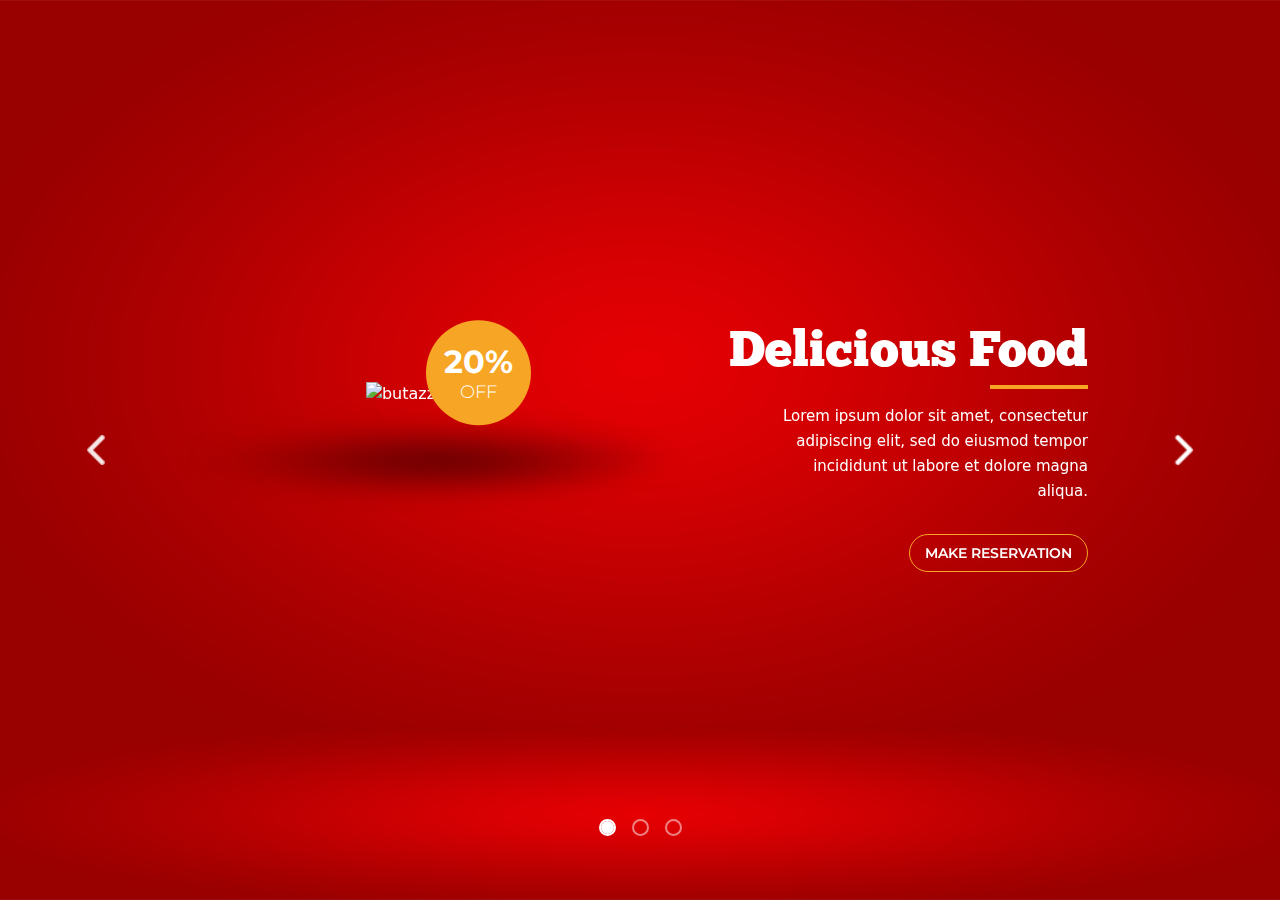
==== butazzo-noImages/index.html @ 50e6a519 "doc added" ====
<!DOCTYPE html>
<html lang="zxx">
<head>

    <!-- Meta tags -->
    <meta charset="UTF-8">
    <meta name="viewport" content="width=device-width, initial-scale=1">
    
    <!-- Title -->
    <title>Butazzo - Fast Food and Restaurant Responsive Bootstrap Slider</title>
    
    <!-- Stylesheets -->
    <link rel="stylesheet" href="src/assets/css/bootstrap.min.css">
    <link rel="stylesheet" href="src/assets/css/style.css">

    <!-- Google Font -->
    <link href="https://fonts.googleapis.com/css2?family=Montserrat:wght@300,400,600,700&display=swap" rel="stylesheet">
    
</head>
<body>

<div id="myCarousel" class="carousel slide carousel-fade mb-6" data-bs-ride="carousel" data-bs-theme="light" style="background-image: url('src/assets/img/slider_bg.jpg');">
    <div class="carousel-inner">
        
        <!-- Carousel Item 1 -->
        <div class="carousel-item active">
            <div class="container">
                <div class="carousel-caption">
                    <div class="row flex align-items-center">
                        <div class="col-md-6 col-lg-7">

                            <!-- Carousel Image -->
                            <div class="fadeUp">
                                <div class="d-flex flex-column align-items-center position-relative item_media pr-9">
                                    <div class="position-relative">
                                        <img src="https://placehold.co/480x260" alt="butazzo-slider" class="item_img animate-bounce">
                                        <div class="item_badge">
                                            <span class="badge_btext">20%</span>
                                            <span class="badge_stext">OFF</span>
                                        </div>
                                    </div>
                                    <img src="src/assets/img/shadow.png" alt="shadow" class="item_shadow animate-shadow">
                                </div>
                            </div>
                        </div>
                        <div class="col-md-6 col-lg-5">

                            <!-- Carousel Content -->
                            <div class="fadeUp fade-slow text-start d-none d-md-block">
                                <h4 class="item_name">Delicious Food</h4>
                                <p class="item_info">
                                    Lorem ipsum dolor sit amet, consectetur adipiscing elit, sed do eiusmod tempor incididunt ut labore et dolore magna aliqua.
                                </p>
                                <div class="text-end">
                                    <a href="#" class="item_link page-scroll">
                                        Make Reservation
                                    </a>
                                </div>
                            </div>
                        </div>
                    </div>
                </div>
            </div>
        </div>

        <!-- Carousel Item 2 -->
        <div class="carousel-item">
            <div class="container">
                <div class="carousel-caption">
                    <div class="row flex align-items-center">
                        <div class="col-md-6 col-lg-7">

                            <!-- Carousel Image -->
                            <div class="fadeUp">
                                <div class="d-flex flex-column align-items-center position-relative item_media pr-9">
                                    <div class="position-relative">
                                        <img src="https://placehold.co/480x260" alt="butazzo-slider" class="item_img animate-bounce">
                                        <div class="item_badge">
                                            <span class="badge_btext">20%</span>
                                            <span class="badge_stext">OFF</span>
                                        </div>
                                    </div>
                                    <img src="src/assets/img/shadow.png" alt="shadow" class="item_shadow animate-shadow">
                                </div>
                            </div>
                        </div>
                        <div class="col-md-6 col-lg-5">

                            <!-- Carousel Content -->
                            <div class="fadeUp fade-slow text-start d-none d-md-block">
                                <h4 class="item_name">Delicious Food</h4>
                                <p class="item_info">
                                    Lorem ipsum dolor sit amet, consectetur adipiscing elit, sed do eiusmod tempor incididunt ut labore et dolore magna aliqua.
                                </p>
                                <div class="text-end">
                                    <a href="#" class="item_link page-scroll">
                                        Make Reservation
                                    </a>
                                </div>
                            </div>
                        </div>
                    </div>
                </div>
            </div>
        </div>

        <!-- Carousel Item 3 -->
        <div class="carousel-item">
            <div class="container">
                <div class="carousel-caption">
                    <div class="row flex align-items-center">
                        <div class="col-md-6 col-lg-7">

                            <!-- Carousel Image -->
                            <div class="fadeUp">
                                <div class="d-flex flex-column align-items-center position-relative item_media pr-9">
                                    <div class="position-relative">
                                        <img src="https://placehold.co/480x260" alt="butazzo-slider" class="item_img animate-bounce">
                                        <div class="item_badge">
                                            <span class="badge_btext">20%</span>
                                            <span class="badge_stext">OFF</span>
                                        </div>
                                    </div>
                                    <img src="src/assets/img/shadow.png" alt="shadow" class="item_shadow animate-shadow">
                                </div>
                            </div>
                        </div>
                        <div class="col-md-6 col-lg-5">

                            <!-- Carousel Content -->
                            <div class="fadeUp fade-slow text-start d-none d-md-block">
                                <h4 class="item_name">Delicious Food</h4>
                                <p class="item_info">
                                    Lorem ipsum dolor sit amet, consectetur adipiscing elit, sed do eiusmod tempor incididunt ut labore et dolore magna aliqua.
                                </p>
                                <div class="text-end">
                                    <a href="#" class="item_link page-scroll">
                                        Make Reservation
                                    </a>
                                </div>
                            </div>
                        </div>
                    </div>
                </div>
            </div>
        </div>
    </div>

    <!-- Carousel Control Left -->
    <button class="carousel-control-prev" type="button" data-bs-target="#myCarousel" data-bs-slide="prev">
        <img src="src/assets/img/left-arrow.png" alt="control-prev">
    </button>

    <!-- Carousel Control Right -->
    <button class="carousel-control-next" type="button" data-bs-target="#myCarousel" data-bs-slide="next">
        <img src="src/assets/img/right-arrow.png" alt="control-next">
    </button>


    <!-- Carousel Indicators -->
    <div class="carousel-indicators">

        <!-- Carousel Indicator 1 -->
        <button type="button" data-bs-target="#myCarousel" data-bs-slide-to="0" class="active" aria-current="true" aria-label="Slide 1"></button>

        <!-- Carousel Indicator 2 -->
        <button type="button" data-bs-target="#myCarousel" data-bs-slide-to="1" aria-label="Slide 2"></button>

        <!-- Carousel Indicator 3 -->
        <button type="button" data-bs-target="#myCarousel" data-bs-slide-to="2" aria-label="Slide 3"></button>
    </div>
</div>

<!-- JavaScript -->
<script src="src/assets/js/bootstrap.bundle.min.js"></script>

</body>
</html>
---- butazzo-noImages/src/assets/css/style.css ----
/* 
    Template Name: Butazzo
    Template URI: https://butazzo.netlify.app/
    Author: Alissio
    File Description: Main Css file of the template
	Version: 1.0.0
*/

/*-----------------------------------------------------------------------------------

    CSS INDEX
    ===================

    1. - FONTS

    2. - Global

    3. - CUSTOMIZE THE CAROUSEL

    4. - RESPONSIVE

-----------------------------------------------------------------------------------*/



/* 1. - FONTS
-------------------------------------------------- */

@font-face {
    font-family: 'ChunkFiveEx';
    src: url('../font/ChunkFiveEx/ChunkFiveEx.eot');
    src: url('../font/ChunkFiveEx/ChunkFiveEx.eot?#iefix') format('embedded-opentype'),
        url('../font/ChunkFiveEx/ChunkFiveEx.woff') format('woff'),
        url('../font/ChunkFiveEx/ChunkFiveEx.ttf') format('truetype'),
        url('../font/ChunkFiveEx/ChunkFiveEx.svg#ChunkFiveEx') format('svg');
    font-weight: normal;
    font-style: normal;
}



/* 2. - Global
-------------------------------------------------- */

* {
    outline: 0 !important;
    font-weight: 300;
}

body {
    overflow-x: hidden;
    -webkit-font-smoothing: antialiased;
    -moz-osx-font-smoothing: grayscale;    
}

a,
button {
    outline: 0 !important;
}

a,
a:hover,
a:focus {
    text-decoration: none;
}

.pr-9 {
    padding-right: 2.25rem; /* 36px */
}


/* 3. - CUSTOMIZE THE CAROUSEL
-------------------------------------------------- */

.carousel {
    background-repeat: no-repeat;
    background-position: top center;
    background-size: cover;
}

.carousel-indicators {
    bottom: 48px;
}

.carousel-control {
    z-index: 1;
    background: none;
    opacity: .9;
    width: auto;
}

.carousel-control-next, 
.carousel-control-prev {
    opacity: 1;
}

.carousel-control-next img, 
.carousel-control-prev img {
    width: 30px;
    height: 30px;
}

.carousel-inner .carousel-item {
    min-height: 100vh;
    background-position: center;
    background-size: cover;
    -webkit-transition-duration: .3s;
         -o-transition-duration: .3s;
            transition-duration: .3s;
}

.carousel-caption {
    top: 50%;
    -webkit-transform: translateY(-50%);
        -ms-transform: translateY(-50%);
            transform: translateY(-50%); 
    margin: 0;
    bottom: auto;
    text-shadow: none;
    padding: 0; 
}

.carousel-caption h1 {
    color: #ffffff;
    font-size: 76px;
    border-left: 1px solid #56b3a5;
    border-right: 1px solid #56b3a5;
    display: inline-block;
    padding: 20px 80px;
    position: relative;
    margin-bottom: 50px;
}

.carousel-caption h1,
.item_name {
    font-family: 'ChunkFiveEx';
}

.item_name {
    font-size: 50px;
    line-height: normal;
    position: relative;
    padding-bottom: 10px;
    margin-bottom: 15px;
    text-align: right;
}

.item_name:after {
    content: "";
    width: 98px;
    height: 4px;
    background-color: #f6a525;
    position: absolute;
    right: 0;
    bottom: 0;
}

.item_img {
    max-width: 100%;   
}

.item_media {
    padding-bottom: 7rem;
}

.item_shadow {
    position: absolute;
    bottom: 0;
    z-index: -1;
    max-width: 100%;  
}

.item_badge {
    width: 105px;
    height: 105px;
    position: absolute;
    right: -36px;
    top: 77%;
    -webkit-transform: translateY(-77%);
        -ms-transform: translateY(-77%);
            transform: translateY(-77%);
    background-color: #f6a525;
    color: #fff;
    border-radius: 50%;
    display: -webkit-box;
    display: -ms-flexbox;
    display: flex;
    -webkit-box-orient: vertical;
    -webkit-box-direction: normal;
        -ms-flex-direction: column;
            flex-direction: column;
    -webkit-box-pack: center;
        -ms-flex-pack: center;
            justify-content: center;  
}

.item_link {
    font-size: 14px;
    line-height: 20px;
    font-family: "Montserrat", sans-serif;
    font-weight: 600;
    text-transform: uppercase;
    color: #fff;
    padding: 8px 15px;
    display: inline-block;
    border: 1px solid #f6a525;
    border-radius: 30px;
    color: #fff!important;
    margin-top: 30px;
}

.item_link:hover {
    background-color: #f6a525;
    color: #fff!important;
    border-color: transparent;
    -webkit-transition: all .3s ease-out;
    -o-transition: all .3s ease-out;
    transition: all .3s ease-out;
}

.badge_btext {
    display: block;
    font-family: "Montserrat", sans-serif;
    font-weight: 700;
    font-size: 32px;
    line-height: normal;
}

.badge_stext {
    font-family: "Montserrat", sans-serif;
    font-weight: 300;
    font-size: 18px;
    line-height: normal;
}

.carousel-caption h1 .border-top:before,
.carousel-caption h1 .border-top:after,
.carousel-caption h1 .border-bottom:before,
.carousel-caption h1 .border-bottom:after {
    content: '';
    position: absolute;
    width: 7%;
    height: 1px;
    background-color: #56b3a5;
}

.carousel-caption h1 .border-top:before {
    top: 0px;
    left: 0px;
}

.carousel-caption h1 .border-top:after {
    top: 0px;
    right: 0px;
}

.carousel-caption h1 .border-bottom:after {
    bottom: 0px;
    right: 0px;
}

.carousel-caption h1 .border-bottom:before {
    bottom: 0px;
    left: 0px;
}

.carousel-caption p {
    color: #fff;
    font-size: 15px;
    line-height: 25px;
    text-align: right;
    width: 85%;
    margin-right: 0;
    margin-left: auto;
    margin-bottom: 0;
}

.carousel-caption .fadeUp,
.carousel-caption .fadeUpSlow {
    opacity: 0;
    -webkit-transform: translateY(100%);
        -ms-transform: translateY(100%);
            transform: translateY(100%);
    -webkit-transition: all .8s;
    -o-transition: all .8s;
    transition: all .8s
}

.carousel-inner .carousel-item.active .carousel-caption .fadeUp {
    -webkit-transform: translateY(0);
        -ms-transform: translateY(0);
            transform: translateY(0);
    opacity: 1;
}

.carousel-caption .fade-slow {
    -webkit-transition-delay: .4s;
         -o-transition-delay: .4s;
            transition-delay: .4s;
}

.carousel-indicators button[data-bs-target],
.carousel-indicators button[data-bs-target].active {
    width: 13px;
    height: 13px;
    border-width: 2px;
    border-color: #fff;
    margin: 0 8px;
    background-color: transparent;
    border: 2px solid #fff;
    border-radius: 10px;
}

.carousel-indicators button[data-bs-target].active {
    background-color: #fff;
}

.animate-bounce {
    -webkit-animation: bounce 1s infinite;
            animation: bounce 1s infinite;
}

.animate-shadow {
    -webkit-animation: shadow 1s infinite;
            animation: shadow 1s infinite;
}

@-webkit-keyframes bounce {
    0%,to {
        -webkit-transform: translateY(-5%);
                transform: translateY(-5%);
        -webkit-animation-timing-function: cubic-bezier(.8,0,1,1);
                animation-timing-function: cubic-bezier(.8,0,1,1)
    }

    50% {
        -webkit-transform: none;
                transform: none;
        -webkit-animation-timing-function: cubic-bezier(0,0,.2,1);
                animation-timing-function: cubic-bezier(0,0,.2,1)
    }
}

@keyframes bounce {
    0%,to {
        -webkit-transform: translateY(-5%);
                transform: translateY(-5%);
        -webkit-animation-timing-function: cubic-bezier(.8,0,1,1);
                animation-timing-function: cubic-bezier(.8,0,1,1)
    }

    50% {
        -webkit-transform: none;
                transform: none;
        -webkit-animation-timing-function: cubic-bezier(0,0,.2,1);
                animation-timing-function: cubic-bezier(0,0,.2,1)
    }
}

@-webkit-keyframes shadow {
    0%,to {
        -webkit-transform: scale(.8);
                transform: scale(.8);
        -webkit-animation-timing-function: cubic-bezier(.8,0,1,1);
                animation-timing-function: cubic-bezier(.8,0,1,1)
    }

    50% {
        -webkit-transform: none;
                transform: none;
        -webkit-animation-timing-function: cubic-bezier(0,0,.2,1);
                animation-timing-function: cubic-bezier(0,0,.2,1)
    }
}

@keyframes shadow {
    0%,to {
        -webkit-transform: scale(.8);
                transform: scale(.8);
        -webkit-animation-timing-function: cubic-bezier(.8,0,1,1);
                animation-timing-function: cubic-bezier(.8,0,1,1)
    }

    50% {
        -webkit-transform: none;
                transform: none;
        -webkit-animation-timing-function: cubic-bezier(0,0,.2,1);
                animation-timing-function: cubic-bezier(0,0,.2,1)
    }
}


/* 4. - RESPONSIVE
-------------------------------------------------- */

@media only screen and (max-width: 1160px) {
    .carousel-caption {
        left: 12%;
        right: 12%;
    }
}

@media only screen and (max-width: 992px) {
    .item_name {
        font-size: 38px;
    }
    .carousel-caption p {
        width: 90%;
    }
    .item_media {
        padding-bottom: 4rem;
    }
    .item_badge {
        width: 90px;
        height: 90px;
    }
    .badge_btext {
        font-size: 28px;
    }
    .badge_stext {
        font-size: 16px;
    }
}

@media only screen and (max-width: 768px) {
    .carousel-caption {
        padding: 0 1rem;
    }
    .item_media {
        padding-bottom: 6rem;
    }
    .item_badge {
        width: 105px;
        height: 105px;
    }
    .badge_btext {
        font-size: 30px;
    }
    .badge_stext {
        font-size: 20px;
    }
}
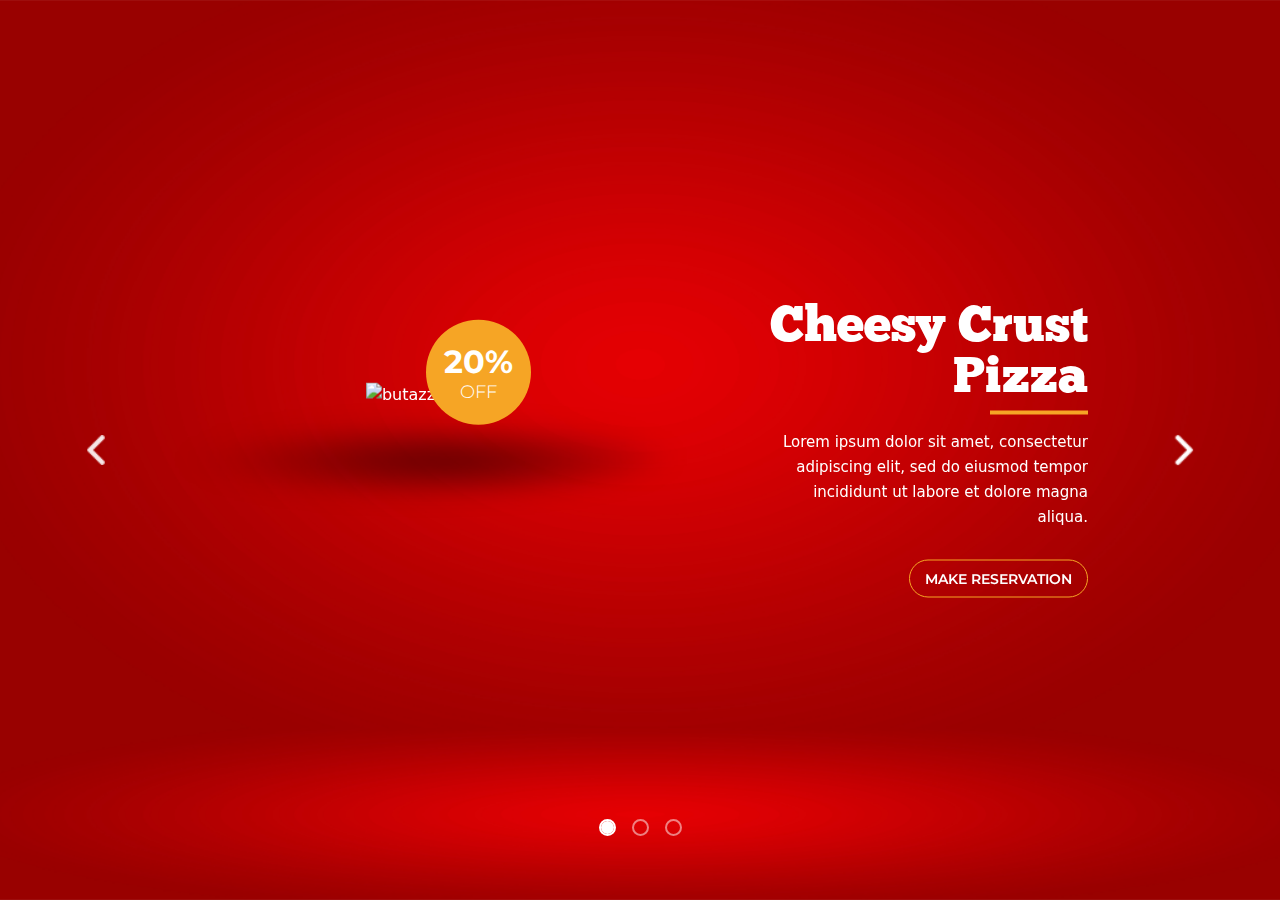
==== commit 869c1c4c: "update 1.0.1" ====
--- a/butazzo-noImages/index.html
+++ b/butazzo-noImages/index.html
@@ -46,12 +46,12 @@
                         <div class="col-md-6 col-lg-5">
 
                             <!-- Carousel Content -->
-                            <div class="fadeUp fade-slow text-start d-none d-md-block">
-                                <h4 class="item_name">Delicious Food</h4>
-                                <p class="item_info">
+                            <div class="text-start d-none d-md-block">
+                                <h4 class="item_name fadeUp">Cheesy Crust Pizza</h4>
+                                <p class="item_info fadeUp fade-slow">
                                     Lorem ipsum dolor sit amet, consectetur adipiscing elit, sed do eiusmod tempor incididunt ut labore et dolore magna aliqua.
                                 </p>
-                                <div class="text-end">
+                                <div class="text-end fadeUp fade-medium">
                                     <a href="#" class="item_link page-scroll">
                                         Make Reservation
                                     </a>
@@ -76,7 +76,7 @@
                                     <div class="position-relative">
                                         <img src="https://placehold.co/480x260" alt="butazzo-slider" class="item_img animate-bounce">
                                         <div class="item_badge">
-                                            <span class="badge_btext">20%</span>
+                                            <span class="badge_btext">25%</span>
                                             <span class="badge_stext">OFF</span>
                                         </div>
                                     </div>
@@ -87,12 +87,12 @@
                         <div class="col-md-6 col-lg-5">
 
                             <!-- Carousel Content -->
-                            <div class="fadeUp fade-slow text-start d-none d-md-block">
-                                <h4 class="item_name">Delicious Food</h4>
-                                <p class="item_info">
+                            <div class="text-start d-none d-md-block">
+                                <h4 class="item_name fadeUp">Taco Bell Chicken</h4>
+                                <p class="item_info fadeUp fade-slow">
                                     Lorem ipsum dolor sit amet, consectetur adipiscing elit, sed do eiusmod tempor incididunt ut labore et dolore magna aliqua.
                                 </p>
-                                <div class="text-end">
+                                <div class="text-end fadeUp fade-medium">
                                     <a href="#" class="item_link page-scroll">
                                         Make Reservation
                                     </a>
@@ -117,7 +117,7 @@
                                     <div class="position-relative">
                                         <img src="https://placehold.co/480x260" alt="butazzo-slider" class="item_img animate-bounce">
                                         <div class="item_badge">
-                                            <span class="badge_btext">20%</span>
+                                            <span class="badge_btext">15%</span>
                                             <span class="badge_stext">OFF</span>
                                         </div>
                                     </div>
@@ -128,12 +128,12 @@
                         <div class="col-md-6 col-lg-5">
 
                             <!-- Carousel Content -->
-                            <div class="fadeUp fade-slow text-start d-none d-md-block">
-                                <h4 class="item_name">Delicious Food</h4>
-                                <p class="item_info">
+                            <div class="text-start d-none d-md-block">
+                                <h4 class="item_name fadeUp">Turkey Burger</h4>
+                                <p class="item_info fadeUp fade-slow">
                                     Lorem ipsum dolor sit amet, consectetur adipiscing elit, sed do eiusmod tempor incididunt ut labore et dolore magna aliqua.
                                 </p>
-                                <div class="text-end">
+                                <div class="text-end fadeUp fade-medium">
                                     <a href="#" class="item_link page-scroll">
                                         Make Reservation
                                     </a>
--- a/butazzo-noImages/src/assets/css/style.css
+++ b/butazzo-noImages/src/assets/css/style.css
@@ -299,6 +299,12 @@
             transition-delay: .4s;
 }
 
+.carousel-caption .fade-medium {
+    -webkit-transition-delay: .6s;
+         -o-transition-delay: .6s;
+            transition-delay: .6s;
+}
+
 .carousel-indicators button[data-bs-target],
 .carousel-indicators button[data-bs-target].active {
     width: 13px;
